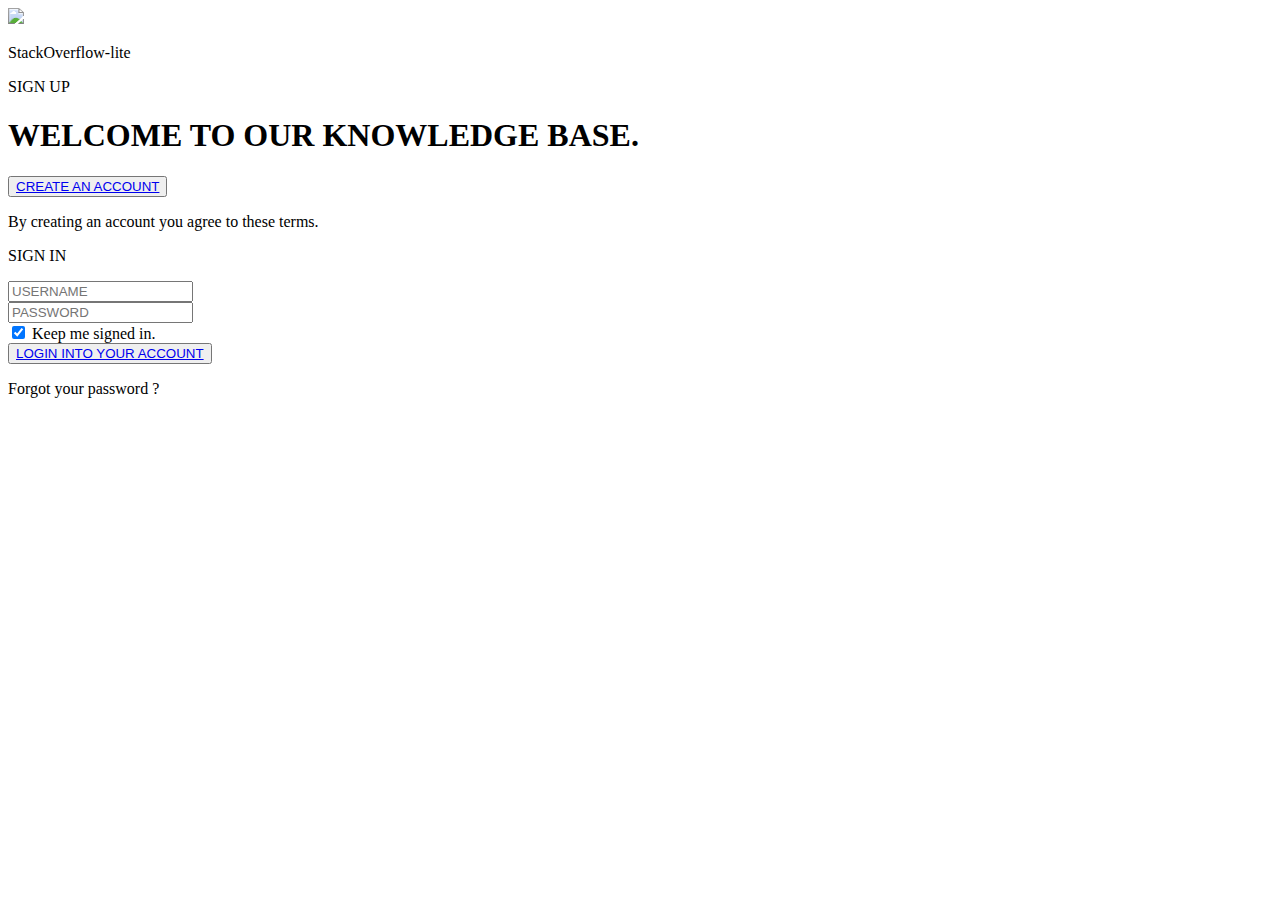
==== index.html @ 69dca790 "Add login page" ====
<!DOCTYPE html>
<html>
<head>
	<title>Login</title>
	<link rel="stylesheet" type="text/css" href="assets/css/main.css">
</head>
<body>
	<img src="assets/images/lib5.jpg" class="bg-img">
	<div class="login-content">
		<div class="info">
			<div class="con">
				<p class="title">StackOverflow-lite</p>
				<p class="head1">SIGN UP</p>
				<h1 class="head2">WELCOME TO OUR KNOWLEDGE BASE.</h1>
				<p><button><a href="signup.html">CREATE AN ACCOUNT</a></button></p>
				<p class="terms">By creating an account you agree to these terms.</p>
			</div>
		</div>


		<div class="login">
			<form class="login-form">
				<p>SIGN IN</p>
				<div class="form-wrap">
					<input type="text" name="username" placeholder="USERNAME" id="field">
				</div>

				<div class="form-wrap">
					<input type="password" name="password" placeholder="PASSWORD" id="field">
				</div>

				<div class="form-wrap">
					<input type="checkbox" checked name="keep"> <label>Keep me signed in.</label>
				</div>

				<div class="form-wrap">
					<button><a href="post.html">LOGIN INTO YOUR ACCOUNT</a></button>
				</div>

				<div class="form-wrap">
					<p>Forgot your password ?</p>
				</div>
			</form>
		</div>
	</div>
</body>
</html>
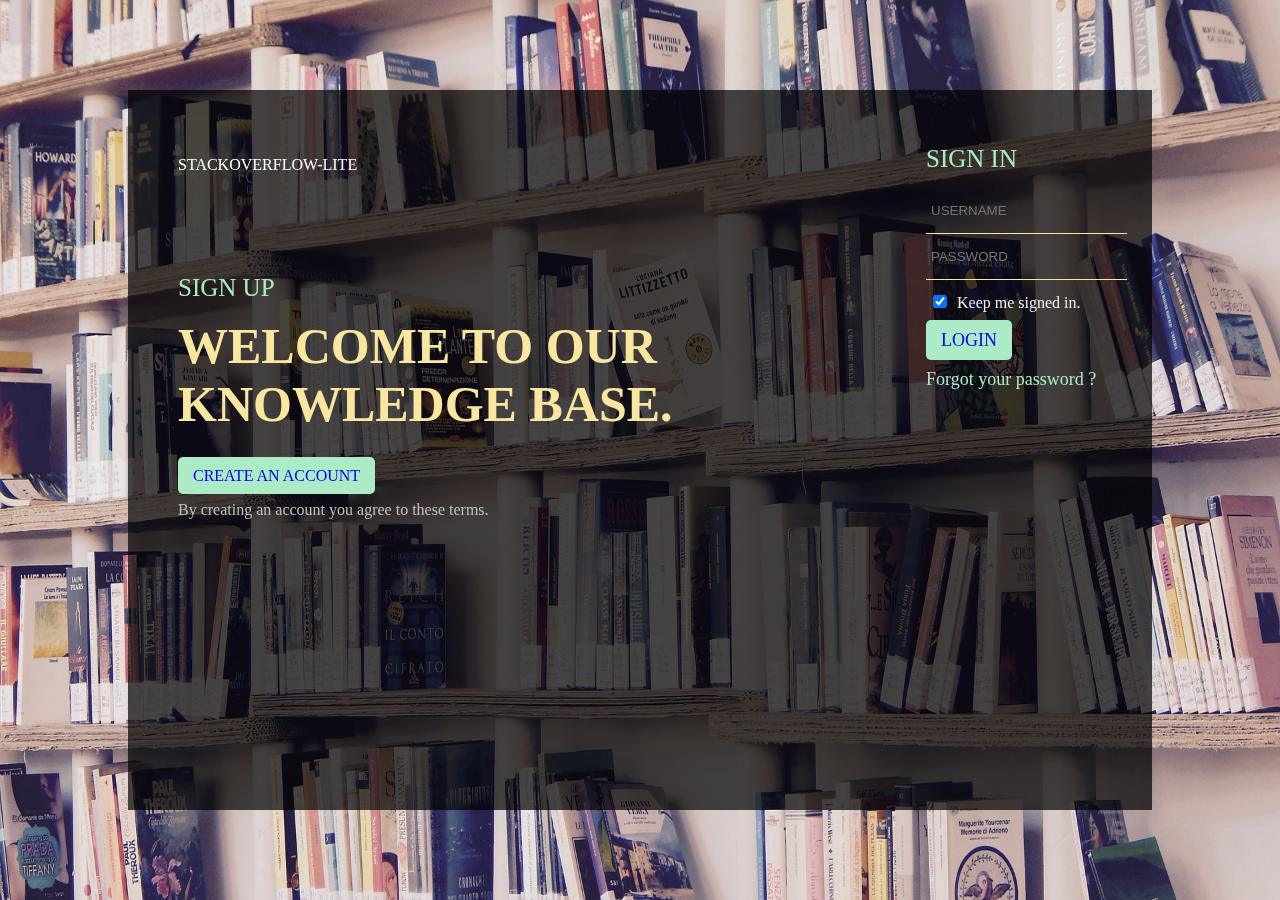
==== commit d3751072: "Edited login button" ====
--- a/index.html
+++ b/index.html
@@ -12,7 +12,7 @@
 				<p class="title">StackOverflow-lite</p>
 				<p class="head1">SIGN UP</p>
 				<h1 class="head2">WELCOME TO OUR KNOWLEDGE BASE.</h1>
-				<p><button><a href="signup.html">CREATE AN ACCOUNT</a></button></p>
+				<p><a href="signup.html" class="button">CREATE AN ACCOUNT</a></p>
 				<p class="terms">By creating an account you agree to these terms.</p>
 			</div>
 		</div>
@@ -34,11 +34,12 @@
 				</div>
 
 				<div class="form-wrap">
-					<button><a href="post.html">LOGIN INTO YOUR ACCOUNT</a></button>
+					<p><a href="post.html" class="button">LOGIN</a></p>
 				</div>
 
 				<div class="form-wrap">
 					<p>Forgot your password ?</p>
+					<p class='create-account'><a href="signup.html">Create an Account</a></p>
 				</div>
 			</form>
 		</div>
--- a/assets/css/main.css
+++ b/assets/css/main.css
@@ -0,0 +1,328 @@
+img.bg-img{
+	position: fixed;
+	top: 0px;
+	left: 0px;
+	width: 100%;
+	height: 100%;
+	z-index: 9;
+}
+
+div.login-content{
+	position: fixed;
+	top: 10%;
+	left: 10%;
+	z-index: 99;
+	width: 80%;
+	height: 80%;
+	background-color: rgba(0, 0, 0, 0.7);
+	overflow: auto;
+}
+
+div.login-content div.info{
+	width: 75%;
+	height: 100%;
+	float: left;
+}
+
+div.login-content div.login{
+	width: 25%;
+	height: 100%;
+	float: left;
+}
+
+form.login-form{
+	padding: 30px;
+}
+
+form.login-form p{
+	font-size: 25px;
+	margin-bottom: 15px;
+	padding-bottom: 0px;
+	color: #ABEBC6;
+}
+
+div.form-wrap{
+	display: block;
+}
+
+div.form-wrap input#field{
+	color: white;
+	border: none;
+	background-color: rgba(0, 0, 0, 0);
+	padding: 15px 0px 15px 5px;
+	/*color: #F9E79F;*/
+	border-bottom: 1px solid #F9E79F;
+	width: 100%;
+}
+
+div.form-wrap input[type="checkbox"]{
+	margin-top: 15px;
+	border: none;
+	width: 20px;
+}
+
+div.form-wrap label{
+	color: #efefef;
+}
+
+div.form-wrap button{
+	width: 100%;
+	margin-top: 30px;
+	padding: 10px 5px 10px 5px;
+	border-radius: 5px;
+	border: none;
+	color: gray;
+	background-color: #ABEBC6;
+}
+
+div.form-wrap button a{
+	text-decoration: none;
+}
+
+div.form-wrap p{
+	font-size: 18px;
+}
+
+div.info .con{
+	padding: 50px;
+}
+
+div.info .title{
+	color: white;
+	text-transform: uppercase;
+}
+
+div.info .head1{
+	margin-top: 100px;
+	font-size: 25px;
+	margin-bottom: 15px;
+	padding-bottom: 0px;
+	color: #ABEBC6;
+}
+
+div.info .head2{
+	font-size: 50px;
+	color: #F9E79F;
+	padding-top: 0px;
+	margin-top: 0px;
+}
+
+div.info button{
+	padding: 10px 10px 10px 10px;
+	border-radius: 5px;
+	border: none;
+	color: gray;
+	background-color: #ABEBC6;
+}
+
+div.info a.button, div.form-wrap a{
+	text-decoration: none;
+	background-color: #ABEBC6;
+	padding: 10px 15px;
+	border-radius: 5px;
+}
+
+div.info p.terms{
+	color: silver;
+}
+
+img.ans-img{
+	position: absolute;
+	top: 0px;
+	left: 0px;
+	width: 100%;
+	height: 50%;
+	z-index: 9;
+}
+
+div.ans-content{
+	position: absolute;
+	top: 30%;
+	left: 10%;
+	background-color: #efefef;
+	z-index: 99;
+	width: 80%;
+	padding: 20px;
+	border: 1px solid silver;
+	margin-bottom: 30px;
+}
+
+div.question h1{
+	text-transform: uppercase;
+}
+
+div.question p.label label{
+	margin-right: 15px;
+}
+
+div.answers{
+	overflow: auto;
+	background-color: #FCF3CF;
+}
+
+div.answers a{
+	text-decoration: none;
+	color: black;
+}
+
+div.answers a:hover{
+	text-decoration: none;
+	color: #2980B9;
+}
+
+div.single-answer{
+	border-bottom: 1px solid silver;
+	padding: 15px;
+}
+
+div.single-answer div.photo{
+	overflow: auto;
+}
+div.single-answer div.photo img{
+	width: 50px;
+	float: left;
+}
+
+div.single-answer div.photo div.info{
+	float: left;
+}
+
+div.single-answer div.photo div.info ul{
+	list-style: none;
+	margin: 0px;
+	padding: 5px 10px;
+}
+
+div.post{
+	margin-top: 30px;
+	width: 100%;
+}
+
+div.post input{
+	width: 98.8%;
+	margin-bottom: 10px;
+	padding: 10px 5px;
+}
+
+div.post textarea{
+	width: 98%;
+	padding: 10px;
+	height: 150px;
+}
+
+div.post button{
+	margin-top: 10px;
+	padding: 10px 10px 10px 10px;
+	border-radius: 5px;
+	border: none;
+	color: gray;
+	background-color: #ABEBC6;	
+}
+
+div.header{
+	position: fixed;
+	top: 0%;
+	left: 0%;
+	width: 100%;
+	background-color: rgba(0, 0, 0, .8);
+	z-index: 999;
+	padding: 10px 0px;
+}
+
+div.header ul{
+	list-style: none;
+}
+
+div.header ul li{
+	display: inline;
+	text-transform: uppercase;
+	margin-left: 95px;
+}
+
+div.header ul li input{
+	padding: 10px 5px;
+	border-radius: 5px;
+	border-top-right-radius: 0px;
+	border-bottom-right-radius: 0px;
+	width: 220px;
+	border: 1px solid #F9E79F;
+	color: white;
+	background-color: rgba(0, 0, 0, 0.8);
+	margin-right: 0px;
+}
+
+div.header ul li button, div.header ul li button a, div.header ul li button a:hover{
+	margin-top: 10px;
+	padding: 10px 5px 10px 5px;
+	border-radius: 5px;
+	border-top-left-radius: 0px;
+	border-bottom-left-radius: 0px;
+	border: none;
+	color: gray;
+	background-color: #ABEBC6;
+	margin-left: 0px;
+}
+
+div.header ul li a{
+	color: #ABEBC6;
+	text-decoration: none;
+}
+
+div.header ul li.logout-tag, div.header ul li.home-tag{
+	margin-left: 30px;
+}
+
+p.create-account{
+	display: none;
+}
+
+@media (max-width:640px){
+	div.header ul {
+		padding-left: 3px;
+	}
+	
+	div.header ul > :first-child{
+		width: 360px;
+		display: block;
+		font-size: 30px;
+		text-align: center;
+	}
+	
+	div.header ul li {
+		margin-left: 0px;
+		font-size: 10px;
+	}
+	
+	div.header ul li input {
+		display: none;
+	}
+	
+	div.header ul li button{
+		display: none;
+	}
+	
+	div.header ul li.logout-tag, div.header ul li.home-tag {
+		margin-left: 15px;
+	}
+	
+	div.ans-content {
+		left: 4%;
+	}
+	
+	div.login-content div.info {
+		display: none;
+	}
+	
+	div.login-content div.login {
+		width: 100%;
+	}
+	
+	form.login-form p a{
+		color: #ABEBC6;
+		text-decoration: none;
+	}
+	
+	p.create-account{
+		display: inline;
+	}
+}